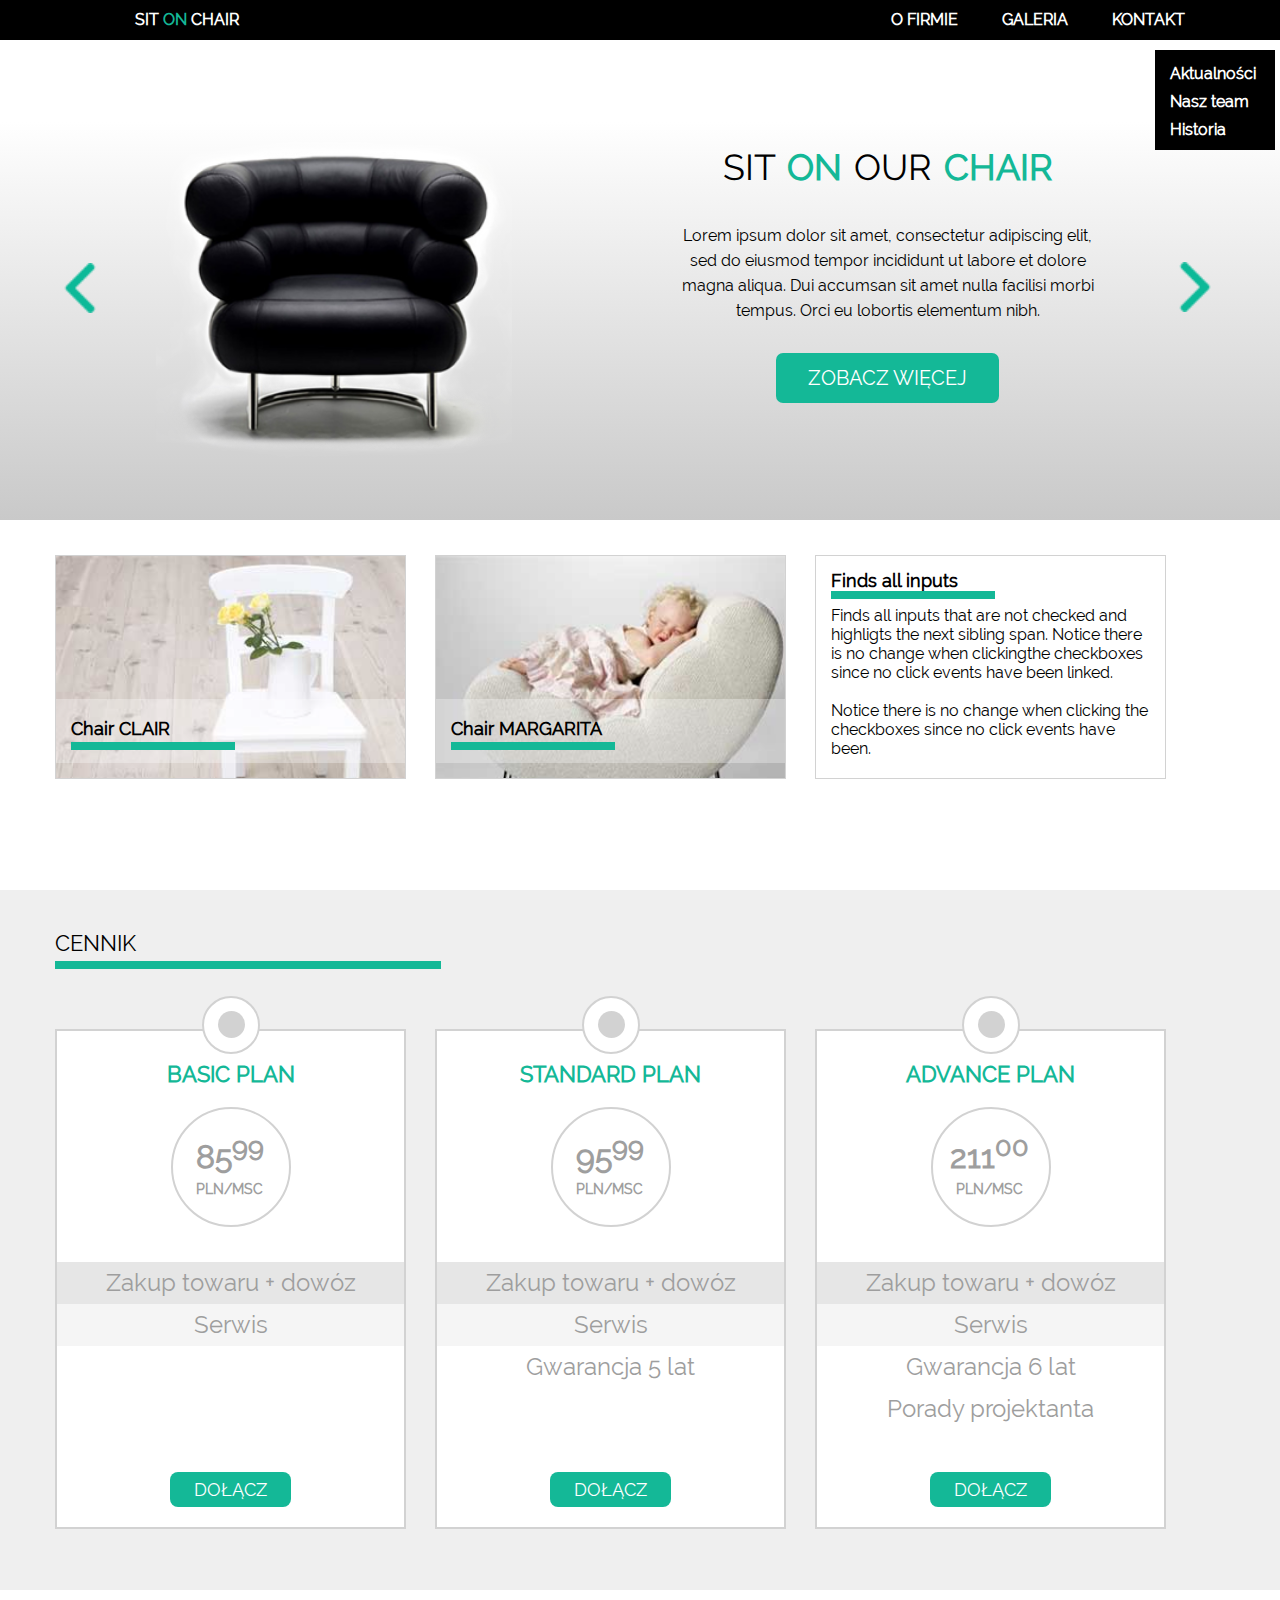
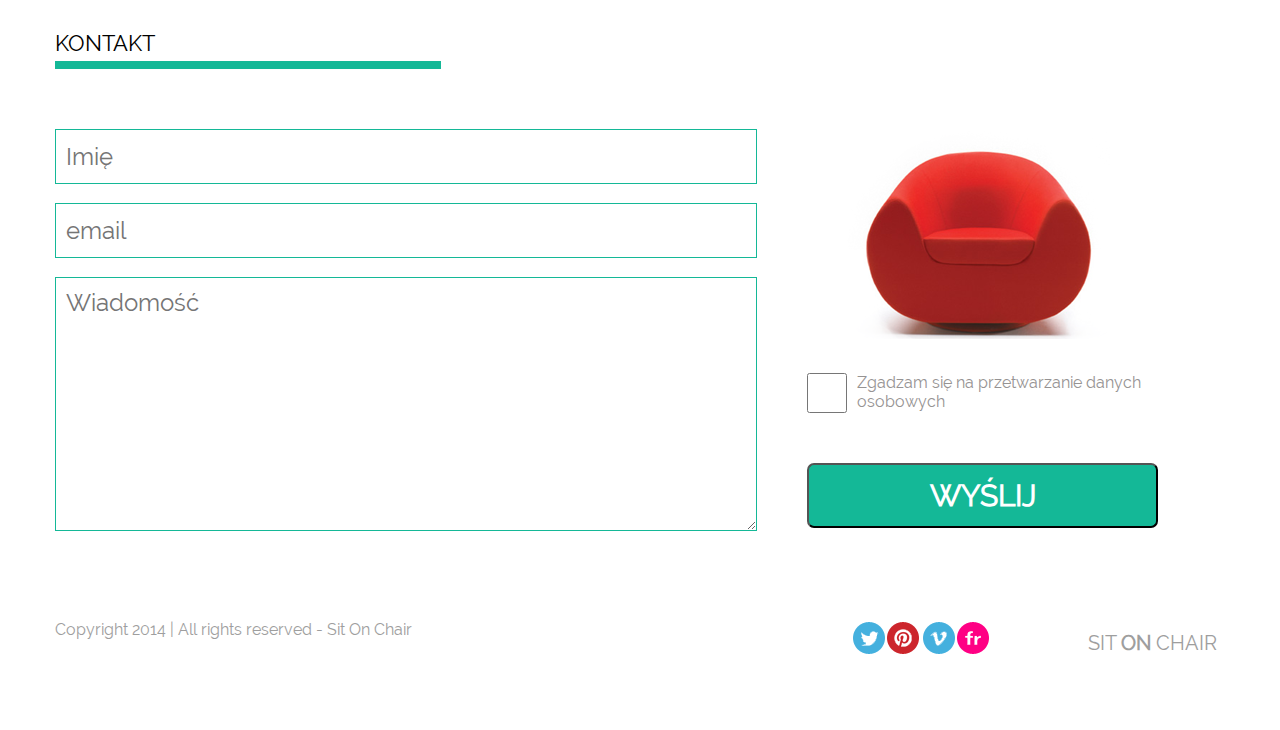
==== index.html @ 3a18ac3a "Skończenie części projektu - html/css - do dopracowania parę szczegółów" ====
<!DOCTYPE html>
<html lang="en">
<head>
    <meta charset="UTF-8">
    <title>CodersLab</title>
    <meta name="description" content="Strona z własnym projektem, na podstawie Coders Lab">
    <link rel="stylesheet" href="css/style.css">
</head>
<body>
  <main>
    <header id="navigation">
      <div class="container clearfix">
        <div id="companyname-top">
          Sit <span>on</span> chair
        </div>

        <nav class="menu">
          <ul>
            <li>O firmie</li>
            <li>Galeria</li>
            <li>Kontakt</li>
          </ul>
          </div>
          <div id="navigation-square">
            <ul>
              <li>Aktualności</li>
              <li>Nasz team</li>
              <li>Historia</li>
            </ul>
        </nav>
      </div>
    </header>

    <section id="chair-description">
      <div class="container clearfix">

        <div class="chair chair-pic">
          <img src="images/left-angle-bracket.png" id="left">

        </div>

        <div class="chair lead">
                    <img src="images/play-symbol.png" id="right">
          <h1>
            Sit <span>on</span> our <span>chair</span>
          </h1>
          <p>
            Lorem ipsum dolor sit amet, consectetur adipiscing elit, sed do eiusmod tempor incididunt ut labore et dolore magna aliqua. Dui accumsan sit amet nulla facilisi morbi tempus. Orci eu lobortis elementum nibh.
          </p>
          <div class="see-more">
            Zobacz więcej
          </div>

        </div>
      </div>
    </section>

    <section id="products">
      <div class="container">
        <div class="box pic1">
          <p>
            Chair <span>Clair</span>
          </p>
          <div class="sub-line">
          </div>
        </div>

        <div class="box pic2">
          <p>
            Chair <span>Margarita</span>
          </p>
          <div class="sub-line">
          </div>
        </div>
        <div class="box inputs">
          <p>
            Finds all inputs
          </p>
          <div class="sub-line">
          </div>
          <p>
            Finds all inputs that are not checked and highligts the next sibling span. Notice there is no change when clickingthe checkboxes since no click events have been linked.
          </p> <br>
          <p>
            Notice there is no change when clicking the checkboxes since no click events have been.
          </p>

        </div>
      </div>
    </section>

    <section id="price">
      <div class="price-info container">
        <h2>
          Cennik
        </h2>
        <div class="sub-line-long">
        </div>

          <!-- Box1 -->
        <div class="price-plans">
          <div class="big-circle">
            <div class="small-circle">
            </div>
          </div>
          <p>
            Basic plan
          </p>
          <div class="price-sup">
            <p>
              85<sup>99</sup>
            </p>
            <p>
              pln/msc
            </p>
          </div>
          <div class="price-conditions">
            <p>
              Zakup towaru + dowóz
            </p>
            <p>
              Serwis
            </p>
          </div>
          <div class="join">
            Dołącz
          </div>
        </div>

        <!-- Box 2 -->
        <div class="price-plans">
          <div class="big-circle">
            <div class="small-circle">
            </div>
          </div>
          <p>
            Standard Plan
          </p>
          <div class="price-sup">
            <p>
              95<sup>99</sup>
            </p>
            <p>
              pln/msc
            </p>
          </div>
          <div class="price-conditions">
            <p>
              Zakup towaru + dowóz
            </p>
            <p>
              Serwis
            </p>
            <p>
              Gwarancja 5 lat
            </p>
          </div>
          <div class="join">
            Dołącz
          </div>
        </div>

        <!-- Box 3 -->
        <div class="price-plans">
          <div class="big-circle">
            <div class="small-circle">
            </div>
          </div>
          <p>
            Advance Plan
          </p>
          <div class="price-sup">
            <p>
              211<sup>00</sup>
            </p>
            <p>
              pln/msc
            </p>
          </div>
          <div class="price-conditions">
            <p>
              Zakup towaru + dowóz
            </p>
            <p>
              Serwis
            </p>
            <p>
              Gwarancja 6 lat
            </p>
            <p>
              Porady projektanta
            </p>
          </div>
          <div class="join">
            Dołącz
          </div>
        </div>
      </div>
    </section>

    <section id="contact">
      <div class="container">
        <h3>
          Kontakt
        </h3>
        <div class="sub-line-long">
        </div>
        <form>

          <div class="contact contact-left">
            <input type="text" placeholder="Imię" name="first-name" id="name">
            <br> <br>
            <input type="email" name="email" placeholder="email" id="email">
            <br><br>
            <textarea name="about-me" id="aboutme" rows="8" cols="50" placeholder="Wiadomość" id="aboutme"></textarea>
            <br><br>
          </div>

          <div class = "contact contact-right">
            <div class="red-chair">
              <img src="images/red_chair.png">
            </div>

            <div class="checkbox clearfix">
              <input type="checkbox" id="agree">
              <h4>
                Zgadzam się na przetwarzanie danych osobowych
              </h4>
            </div>

            <div class="submit">
              <input type="submit" name="submit" value="Wyślij">
            </div>
          </div>
        </form>
      </div>
    </section>
  </main>
    <footer id="footer-info">
      <div class="container">
        <div class="footer social">
            Copyright 2014 | All rights reserved - Sit On Chair
          <img src="images/flickr.png">
          <img src="images/vimeo.png">
          <img src="images/pinterest.png">
          <img src="images/twitter.png">
        </div>
        <div class="footer footer-logo">
            Sit <span>On</span> Chair
        </div>
      </div>
    </footer>
</body>
</html>
---- css/style.css ----
/*reset*/
* {
  margin: 0;
  padding: 0;
  box-sizing: border-box;
}
/*end of reset*/

@font-face {
	font-family: 'Raleway';
	src:
		url('../fonts/Raleway-Regular.woff2') format('woff2'),
		url('../fonts/Raleway-Regular.woff') format('woff');
	font-weight: normal;
	font-style: normal;
}

* {
  font-family: 'Raleway', Arial, sans-serif;
}

.container {
  width: 1170px;
  margin: 0 auto;
  /*border: 1px solid red;*/
}

.clearfix::after, .clearfix::before {
  clear: both;
  content: '';
  display: table;
}

/*Navigation*/
#navigation {
  width: 100%;
  background-color: #000000;
  color: #ffffff;
  font-weight: 600;
  position: relative;
}

#companyname-top {
  float: left;
  padding: 10px 0px 10px 80px;
  line-height: 20px;
  text-transform: uppercase;
}
#companyname-top > span {
  color: #14B897;
}

.menu ul {
  text-align: right;
}
.menu > ul > li {
  text-transform: uppercase;
  list-style-type: none;
  display: inline-block;
  padding: 10px 40px 10px 0;
  line-height: 20px;
  /*border: 1px solid white;*/
}

#navigation-square {
  width: 120px;
  height: 100px;
  background-color: #000000;
  color: #ffffff;
  position: absolute;
  left: 1155px;
  margin-top: 10px;
  line-height: 28px;
  padding: 10px 15px 10px 15px;
}
#navigation-square > ul > li {
  list-style-type: none;
}

/*Section 1: chair description*/

#chair-description {
  width: 100%;
  height: 480px;
  background: -webkit-gradient(linear, left top, left bottom, color-stop(0%, #FFFFFF), color-stop(4%, #ffffff), color-stop(11%, #ffffff), color-stop(17%, #FFFFFF), color-stop(30%, #F6F6F6), color-stop(100%, #C9C9C9));
}

.chair {
  width: 50%;
  height: 400px;
  float: left;
  margin-top: 55px;
  /*border: 1px solid;*/
  position: relative;
}

.chair-pic {
  background-image: url('../images/black_chair.png');
  background-repeat: no-repeat;
  background-size: contain;
}
.chair #left {
  width: 50px;
  height: 50px;
  position: absolute;
  bottom: 100px;
  top: 168px;
}
.lead #right {
  width: 50px;
  height: 50px;
  position: absolute;
  bottom: 183px;
  right: 5px;
}

.lead {
  text-align: center;
  padding: 51px 90px 0 0;
  position: relative;
}

h1 {
  text-transform: uppercase;
  font-weight: 400;
  font-size: 36px;
  word-spacing: 3px;
}

h1 > span {
  font-weight: 900;
  color: #14B897;
}
.chair > p {
  margin: 35px 30px 30px 30px;
  font-size: 16px;
  line-height: 25px;
}

.see-more {
  text-transform: uppercase;
  background-color: #14B897;
  width: 45%;
  height: 50px;
  border-radius: 7px;
  margin: 0 auto;
  font-size: 20px;
  font-weight: 400;
  line-height: 50px;
  color: #ffffff;
}

/*Section 2 products*/
#products {
  width: 100%;
  height: 370px;
  /*border: 1px solid;*/
}

.box {
  display: inline-block;
  border: 1px solid #d2d2d2;
  vertical-align: top;
  position: relative;
  top: 35px;
  width: 30%;
  height: 224px;
  margin-right: 25px;
}

.pic1 {
  background-image: url('../images/box1_img.jpg');
  background-repeat: no-repeat;
  background-size: cover;
}
.pic2 {
  background-image: url('../images/box2_img.jpg');
  background-repeat: no-repeat;
  background-size: cover;
}
.sub-line {
  width: 47%;
  height: 8px;
  background-color: #14B897;
  position: absolute;
  bottom: 28px;
  left: 15px;
}

.inputs {
  padding: 0px 15px 0 15px;
}
.inputs > .sub-line {
  position: absolute;
  top: 35px;
}

.box > p:first-child {
  font-size: 18px;
  font-weight: 600;
  line-height: 50px;
}

.box > p > span {
  text-transform: uppercase;
}

.pic1 > p {
  background-color: rgba(255, 255, 255, 0.3);
  margin: 143px 0 50px 0px;
  padding: 5px 0 9px 15px;
  line-height: 18px;
}

.pic2 > p {
  background-color: rgba(255, 255, 255, 0.3);
  margin: 143px 0 50px 0px;
  padding: 5px 0 9px 15px;
  line-height: 18px;
}

/*Section - price*/
#price {
  width: 100%;
  height: 700px;
  background-color: #efefef;
}

.price-info > h2 {
  font-size: 22px;
  font-weight: 500;
  text-transform: uppercase;
  padding-top: 40px;
}

.sub-line-long {
  width: 33%;
  height: 8px;
  background-color: #14B897;
  margin: 5px 0 60px 0;`
}

.big-circle {
  width: 58px;
  height: 58px;
  border: 2px solid #d2d2d2;
  background-color: #ffffff;
  border-radius: 50%;
  position: absolute;
  left: 145px;
  top: -35px;
}

.small-circle {
  width: 27px;
  height: 27px;
  background-color: #d2d2d2;
  border-radius: 50%;
  margin: 12.5px auto;
}

.price-plans {
  width: 30%;
  height: 500px;
  border: 2px solid #d2d2d2;
  background-color: #ffffff;
  text-align: center;
  color: #9e9e9e;
  position: relative;
  display: inline-block;
  vertical-align: top;
  margin-right: 25px;
}

.price-plans > p {
  text-transform: uppercase;
  font-size: 22px;
  color: #14B897;
  text-align: center;
  padding: 30px 0 20px 0;
  font-weight: 600;
}

.price-sup {
  border: 2px solid #d2d2d2;
  width: 120px;
  height: 120px;
  border-radius: 50%;
  margin: 0 auto;
  padding: 22px 2px 30px 0;
}
.price-sup > p {
  text-transform: uppercase;
  font-weight: 600;
}
.price-sup > p:first-child {
  font-size: 32px;
}
.price-sup > p:nth-child(2) {
  font-size: 14px;
  line-height: 28px;
}
.price-conditions {
  font-size: 24px;
  line-height: 42px;
  margin: 35px auto;
}
.price-conditions > p:first-child {
  background-color: #e6e6e6;
}
.price-conditions > p:nth-child(2) {
  background-color: #f5f5f5;
}
.join {
  width: 35%;
  height: 35px;
  text-transform: uppercase;
  background-color: #14B897;
  color: #ffffff;
  border-radius: 8px;
  font-weight: 500;
  font-size: 18px;
  line-height: 35px;
  position: absolute;
  left: 113px;
  bottom: 20px;
}

/*Contact form*/
#contact {
  width: 100%;
  height: 630px;
  /*border: 1px solid yellow;*/
}

.contact {
  height: 400px;
  /*border: 1px solid;*/
  display: inline-block;
  vertical-align: bottom;
}
.contact-left {
  width: 60%;
}
.contact-right {
  width: 30%;
  margin-left: 46px;
}

h3 {
  font-size: 22px;
  font-weight: 500;
  text-transform: uppercase;
  padding-top: 40px;
}

.contact-left input {
  border: 1px solid #14B897;
  width: 100%;
  height: 55px;
  font-size: 24px;
  padding: 0 10px;
  font-weight: 300;
}

textarea {
  width: 100%;
  font-weight: 300;
  font-size: 24px;
  padding: 10px 10px;
  border: 1px solid #14B897;
}
.red-chair {
  margin: 0 40px 30px 40px;
}

.submit input{
  text-transform: uppercase;
  background-color: #14B897;
  width: 100%;
  height: 65px;
  border-radius: 7px;
  font-size: 30px;
  font-weight: 900;
  color: #ffffff;
  margin-top: 50px;
}

h4 {
  font-size: 16px;
  font-weight: 500;
  color: #969393;
}

#agree {
  width: 40px;
  height: 40px;
  float: left;
  margin-right: 10px;
}

/*Footer*/
#footer-info {
  width: 100%;
  height: 110px;
  background-color: #ffffff;
  color: #9e9e9e;
  /*border: 1px solid;*/
}
.footer {
  /*border: 1px solid;*/
  display: inline-block;
  vertical-align: bottom;
}

.social {
  width: 80%
}
.social > img {
  float: right;
}

.footer-logo {
  width: 19%;
  font-size: 20px;
  text-transform: uppercase;
  /*border: 1px solid;*/
  text-align: right;
}

.footer-logo > span {
  font-weight: 900;
  /*border: 1px solid;*/
}
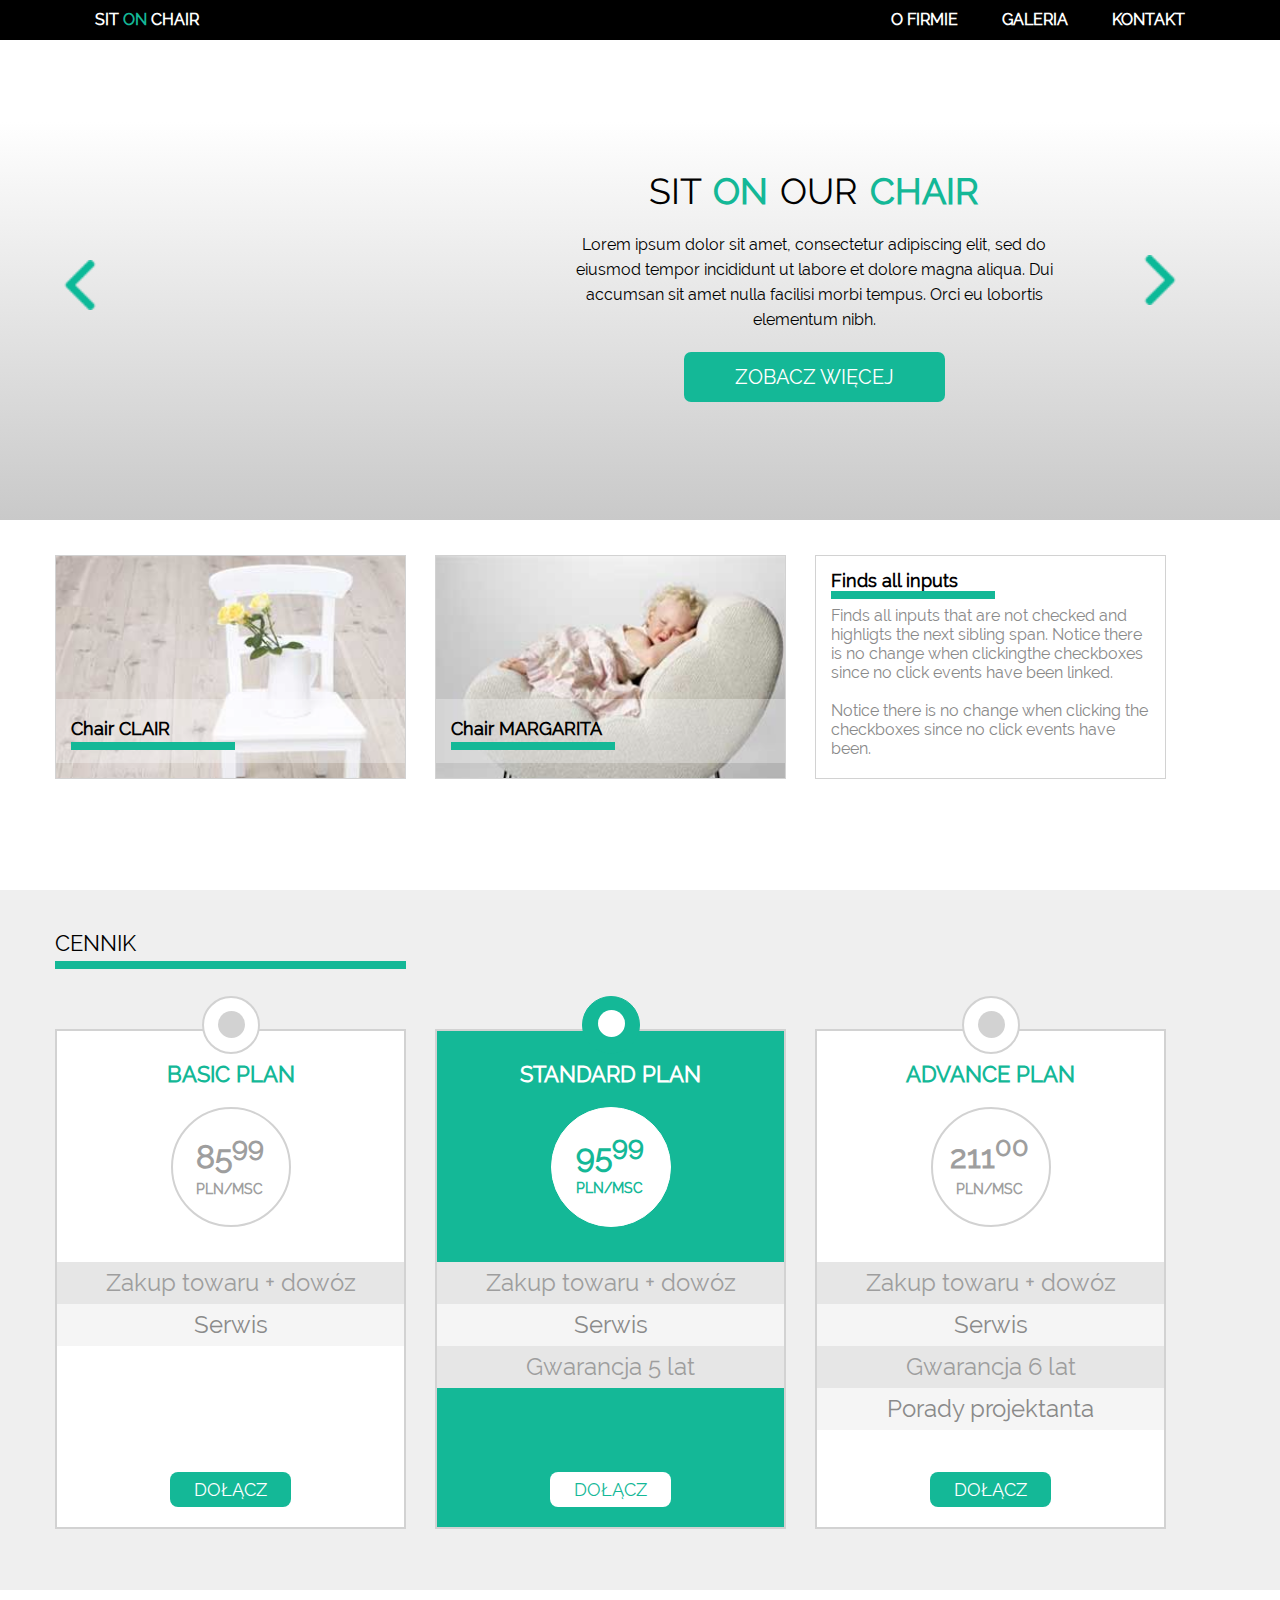
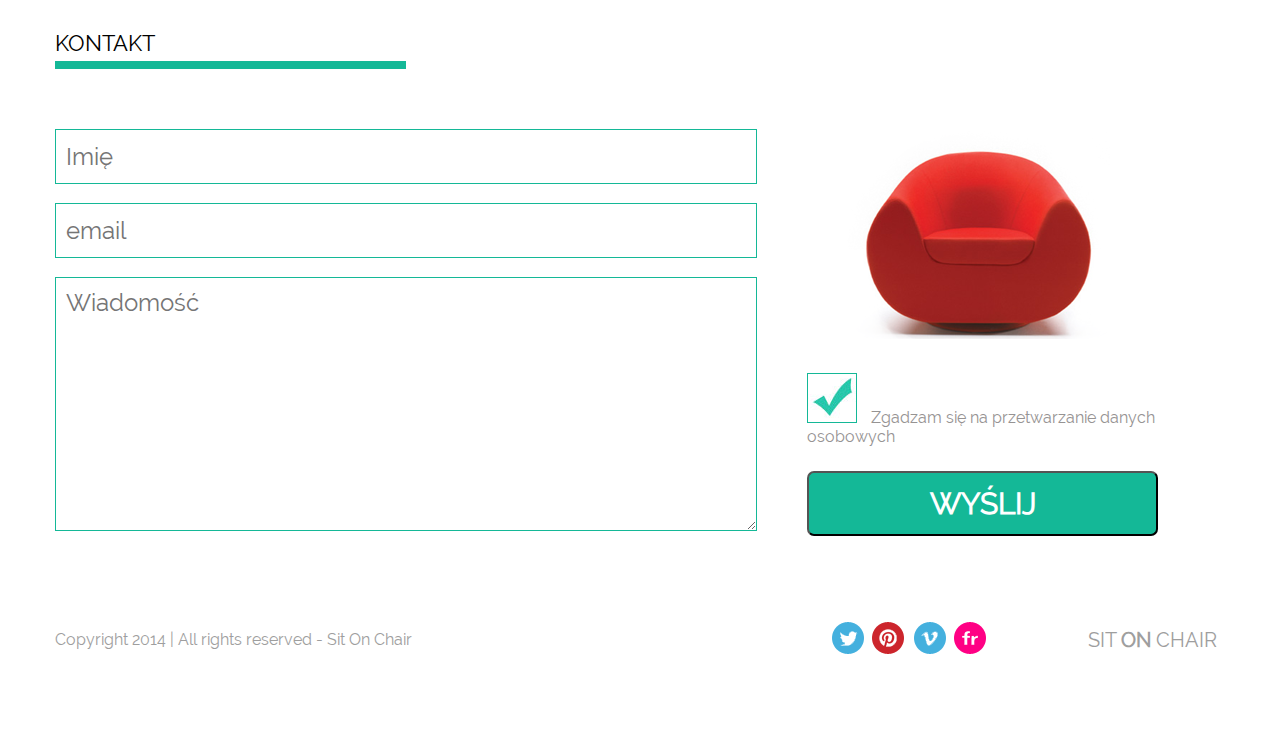
==== commit b547d57f: "Skończony projekt" ====
--- a/index.html
+++ b/index.html
@@ -5,6 +5,9 @@
     <title>CodersLab</title>
     <meta name="description" content="Strona z własnym projektem, na podstawie Coders Lab">
     <link rel="stylesheet" href="css/style.css">
+    <script type="text/javascript" src="js/app.js">
+
+    </script>
 </head>
 <body>
   <main>
@@ -16,31 +19,46 @@
 
         <nav class="menu">
           <ul>
-            <li>O firmie</li>
-            <li>Galeria</li>
-            <li>Kontakt</li>
+            <li><a href="#" class="nav-link">O firmie</a>
+              <ul>
+                <div class="arrow">
+                </div>
+                <li><a href="#" class="nav-link">Aktualności</a></li>
+                <li><a href="#" class="nav-link">Nasz team</a></li>
+                <li><a href="#" class="nav-link">Historia</a></li>
+              </ul>
+            </li>
+            <li><a href="#" class="nav-link">Galeria</a>
+              <ul>
+                <div class="arrow">
+                </div>
+                <li><a href="#" class="nav-link">Kolekcja 2015</a></li>
+                <li><a href="#" class="nav-link">Kolekcja 2016</a></li>
+              </ul>
+            </li>
+            <li><a href="#" class="nav-link">Kontakt</a></li>
           </ul>
           </div>
-          <div id="navigation-square">
-            <ul>
-              <li>Aktualności</li>
-              <li>Nasz team</li>
-              <li>Historia</li>
-            </ul>
-        </nav>
-      </div>
     </header>
 
     <section id="chair-description">
       <div class="container clearfix">
 
-        <div class="chair chair-pic">
-          <img src="images/left-angle-bracket.png" id="left">
-
+        <div class="chair chair-slider">
+          <ul class="slider">
+            <li><img src="images/black_chair.png" alt="Black chair"></li>
+            <li><img src="images/orange.png"></li>
+            <li><img src="images/red.png"></li>
+          </ul>
+          <a href="#">
+            <img src="images/left-angle-bracket.png" id="prev">
+          </a>
         </div>
 
         <div class="chair lead">
-                    <img src="images/play-symbol.png" id="right">
+          <a href="#">
+            <img src="images/play-symbol.png" id="next">
+          </a>
           <h1>
             Sit <span>on</span> our <span>chair</span>
           </h1>
@@ -50,7 +68,6 @@
           <div class="see-more">
             Zobacz więcej
           </div>
-
         </div>
       </div>
     </section>
@@ -72,15 +89,18 @@
           <div class="sub-line">
           </div>
         </div>
+
         <div class="box inputs">
           <p>
             Finds all inputs
-          </p>
-          <div class="sub-line">
-          </div>
+            <div class="sub-line">
+            </div>
+          </p>
+
           <p>
             Finds all inputs that are not checked and highligts the next sibling span. Notice there is no change when clickingthe checkboxes since no click events have been linked.
-          </p> <br>
+          </p>
+            <br>
           <p>
             Notice there is no change when clicking the checkboxes since no click events have been.
           </p>
@@ -122,13 +142,15 @@
               Serwis
             </p>
           </div>
-          <div class="join">
-            Dołącz
-          </div>
+          <a href="#">
+            <div class="join">
+              Dołącz
+            </div>
+          </a>
         </div>
 
         <!-- Box 2 -->
-        <div class="price-plans">
+        <div class="price-plans option-two">
           <div class="big-circle">
             <div class="small-circle">
             </div>
@@ -155,9 +177,11 @@
               Gwarancja 5 lat
             </p>
           </div>
-          <div class="join">
-            Dołącz
-          </div>
+          <a href="#">
+            <div class="join">
+              Dołącz
+            </div>
+          </a>
         </div>
 
         <!-- Box 3 -->
@@ -191,9 +215,11 @@
               Porady projektanta
             </p>
           </div>
-          <div class="join">
-            Dołącz
-          </div>
+          <a href="#">
+            <div class="join">
+              Dołącz
+            </div>
+          </a>
         </div>
       </div>
     </section>
@@ -220,13 +246,11 @@
             <div class="red-chair">
               <img src="images/red_chair.png">
             </div>
-
-            <div class="checkbox clearfix">
-              <input type="checkbox" id="agree">
-              <h4>
+            <input type="checkbox" id="agree" name="check" checked/>
+            <label for="agree">
+              <span> </span>
                 Zgadzam się na przetwarzanie danych osobowych
-              </h4>
-            </div>
+            </label>
 
             <div class="submit">
               <input type="submit" name="submit" value="Wyślij">
@@ -237,16 +261,16 @@
     </section>
   </main>
     <footer id="footer-info">
-      <div class="container">
+      <div class="container clearfix">
         <div class="footer social">
-            Copyright 2014 | All rights reserved - Sit On Chair
-          <img src="images/flickr.png">
-          <img src="images/vimeo.png">
-          <img src="images/pinterest.png">
-          <img src="images/twitter.png">
+          Copyright 2014 | All rights reserved - Sit On Chair
+          <a href="#"><img src="images/flickr.png"></a>
+          <a href="#"><img src="images/vimeo.png"></a>
+          <a href="#"><img src="images/pinterest.png"></a>
+          <a href="#"><img src="images/twitter.png"></a>
         </div>
         <div class="footer footer-logo">
-            Sit <span>On</span> Chair
+          Sit <span>On</span> Chair
         </div>
       </div>
     </footer>
--- a/css/style.css
+++ b/css/style.css
@@ -22,7 +22,6 @@
 .container {
   width: 1170px;
   margin: 0 auto;
-  /*border: 1px solid red;*/
 }
 
 .clearfix::after, .clearfix::before {
@@ -42,7 +41,8 @@
 
 #companyname-top {
   float: left;
-  padding: 10px 0px 10px 80px;
+  padding: 10px 0px 10px 40px;
+  font-size: 16px;
   line-height: 20px;
   text-transform: uppercase;
 }
@@ -59,22 +59,35 @@
   display: inline-block;
   padding: 10px 40px 10px 0;
   line-height: 20px;
-  /*border: 1px solid white;*/
-}
-
-#navigation-square {
-  width: 120px;
-  height: 100px;
-  background-color: #000000;
+  position: relative;
+}
+
+.nav-link {
+  text-decoration: none;
   color: #ffffff;
-  position: absolute;
-  left: 1155px;
-  margin-top: 10px;
-  line-height: 28px;
-  padding: 10px 15px 10px 15px;
-}
-#navigation-square > ul > li {
+}
+.menu > ul > li > ul {
+  width: 130px;
+  font-size: 16px;
+  line-height: 30px;
+  background-color: black;
+  padding: 10px 0px 10px 15px;
+  position: absolute;
+  top: 55px;
+  left: -30px;
+  display: none;
   list-style-type: none;
+  text-align: left;
+  text-transform: none;
+}
+.arrow {
+  border: 12px solid transparent;
+  border-bottom: 12px solid black;
+  width: 0;
+  height: 0;
+  position: absolute;
+  top: -24px;
+  left: 50px;
 }
 
 /*Section 1: chair description*/
@@ -86,37 +99,53 @@
 }
 
 .chair {
-  width: 50%;
   height: 400px;
   float: left;
-  margin-top: 55px;
-  /*border: 1px solid;*/
+  margin-top: 80px;
   position: relative;
 }
 
-.chair-pic {
-  background-image: url('../images/black_chair.png');
+.chair-slider {
+  width: 40%;
+}
+
+ /*Slider*/
+.slider img {
   background-repeat: no-repeat;
   background-size: contain;
 }
-.chair #left {
+
+.slider ul{
+  list-style: none;
+}
+
+.slider li{
+  display: none;
+}
+.slider .visible {
+  display: block;
+}
+
+#prev {
   width: 50px;
   height: 50px;
   position: absolute;
   bottom: 100px;
-  top: 168px;
-}
-.lead #right {
+  top: 140px;
+}
+
+#next {
   width: 50px;
   height: 50px;
   position: absolute;
-  bottom: 183px;
-  right: 5px;
+  bottom: 215px;
+  right: 40px;
 }
 
 .lead {
+  width: 60%;
   text-align: center;
-  padding: 51px 90px 0 0;
+  padding: 50px 150px 0 30px;
   position: relative;
 }
 
@@ -132,7 +161,7 @@
   color: #14B897;
 }
 .chair > p {
-  margin: 35px 30px 30px 30px;
+  margin: 20px 10px 20px 10px;
   font-size: 16px;
   line-height: 25px;
 }
@@ -140,7 +169,7 @@
 .see-more {
   text-transform: uppercase;
   background-color: #14B897;
-  width: 45%;
+  width: 50%;
   height: 50px;
   border-radius: 7px;
   margin: 0 auto;
@@ -154,7 +183,6 @@
 #products {
   width: 100%;
   height: 370px;
-  /*border: 1px solid;*/
 }
 
 .box {
@@ -172,6 +200,7 @@
   background-image: url('../images/box1_img.jpg');
   background-repeat: no-repeat;
   background-size: cover;
+
 }
 .pic2 {
   background-image: url('../images/box2_img.jpg');
@@ -189,6 +218,7 @@
 
 .inputs {
   padding: 0px 15px 0 15px;
+  color: #8a8a8a;
 }
 .inputs > .sub-line {
   position: absolute;
@@ -199,6 +229,7 @@
   font-size: 18px;
   font-weight: 600;
   line-height: 50px;
+  color: #000000;
 }
 
 .box > p > span {
@@ -234,7 +265,7 @@
 }
 
 .sub-line-long {
-  width: 33%;
+  width: 30%;
   height: 8px;
   background-color: #14B897;
   margin: 5px 0 60px 0;`
@@ -265,7 +296,7 @@
   border: 2px solid #d2d2d2;
   background-color: #ffffff;
   text-align: center;
-  color: #9e9e9e;
+  color: #14B897;
   position: relative;
   display: inline-block;
   vertical-align: top;
@@ -275,7 +306,6 @@
 .price-plans > p {
   text-transform: uppercase;
   font-size: 22px;
-  color: #14B897;
   text-align: center;
   padding: 30px 0 20px 0;
   font-weight: 600;
@@ -288,6 +318,7 @@
   border-radius: 50%;
   margin: 0 auto;
   padding: 22px 2px 30px 0;
+  color: #9e9e9e;
 }
 .price-sup > p {
   text-transform: uppercase;
@@ -304,13 +335,16 @@
   font-size: 24px;
   line-height: 42px;
   margin: 35px auto;
-}
-.price-conditions > p:first-child {
+  color: #9e9e9e;
+}
+.price-conditions > p:nth-child(2n+1) {
   background-color: #e6e6e6;
 }
-.price-conditions > p:nth-child(2) {
+.price-conditions > p:nth-child(2n+2) {
   background-color: #f5f5f5;
-}
+  color: #8a8a8a;
+}
+
 .join {
   width: 35%;
   height: 35px;
@@ -326,16 +360,40 @@
   bottom: 20px;
 }
 
+/*Price plan nr2*/
+.price-plans:nth-child(2n+2) {
+    background-color: #14B897;
+    color: #ffffff;
+}
+.option-two .big-circle {
+  background-color: #14B897;
+  border: 1px solid #14B897;
+}
+.option-two .small-circle {
+  background-color: #ffffff;
+}
+
+.option-two .price-sup {
+  background-color: white;
+  color: #14B897;
+  border: 1px solid #ffffff;
+}
+.option-two .price-conditions {
+  color: #9e9e9e;
+}
+.option-two .join {
+  background-color: #ffffff;
+  color: #14B897;
+}
+
 /*Contact form*/
 #contact {
   width: 100%;
   height: 630px;
-  /*border: 1px solid yellow;*/
 }
 
 .contact {
   height: 400px;
-  /*border: 1px solid;*/
   display: inline-block;
   vertical-align: bottom;
 }
@@ -360,7 +418,6 @@
   height: 55px;
   font-size: 24px;
   padding: 0 10px;
-  font-weight: 300;
 }
 
 textarea {
@@ -374,7 +431,7 @@
   margin: 0 40px 30px 40px;
 }
 
-.submit input{
+.submit input {
   text-transform: uppercase;
   background-color: #14B897;
   width: 100%;
@@ -383,52 +440,64 @@
   font-size: 30px;
   font-weight: 900;
   color: #ffffff;
-  margin-top: 50px;
-}
-
-h4 {
+  margin-top: 25px;
+}
+
+/*Input checkbox*/
+input[type="checkbox"] {
+    display:none;
+}
+
+input[type="checkbox"] + label span {
+    display: inline-block;
+    width: 50px;
+    height: 50px;
+    border: 1px solid #14B897;
+    background-image: url("images/form_ok.jpg");
+    background-repeat: no-repeat;
+    background-position: center;
+    margin-right: 10px;
+}
+input[type="checkbox"]:checked + label span {
+    background-image: url("../images/form_ok.jpg");
+    background-repeat: no-repeat;
+}
+
+input[type="checkbox"] + label{
   font-size: 16px;
   font-weight: 500;
   color: #969393;
 }
 
-#agree {
-  width: 40px;
-  height: 40px;
-  float: left;
-  margin-right: 10px;
-}
-
 /*Footer*/
 #footer-info {
   width: 100%;
   height: 110px;
   background-color: #ffffff;
   color: #9e9e9e;
-  /*border: 1px solid;*/
-}
+}
+
 .footer {
-  /*border: 1px solid;*/
   display: inline-block;
   vertical-align: bottom;
+  line-height: 40px;
 }
 
 .social {
-  width: 80%
-}
-.social > img {
+  width: 80%;
+}
+.social a img {
   float: right;
+  padding: 0 3px;
 }
 
 .footer-logo {
   width: 19%;
   font-size: 20px;
   text-transform: uppercase;
-  /*border: 1px solid;*/
   text-align: right;
 }
 
 .footer-logo > span {
   font-weight: 900;
-  /*border: 1px solid;*/
-}
+}
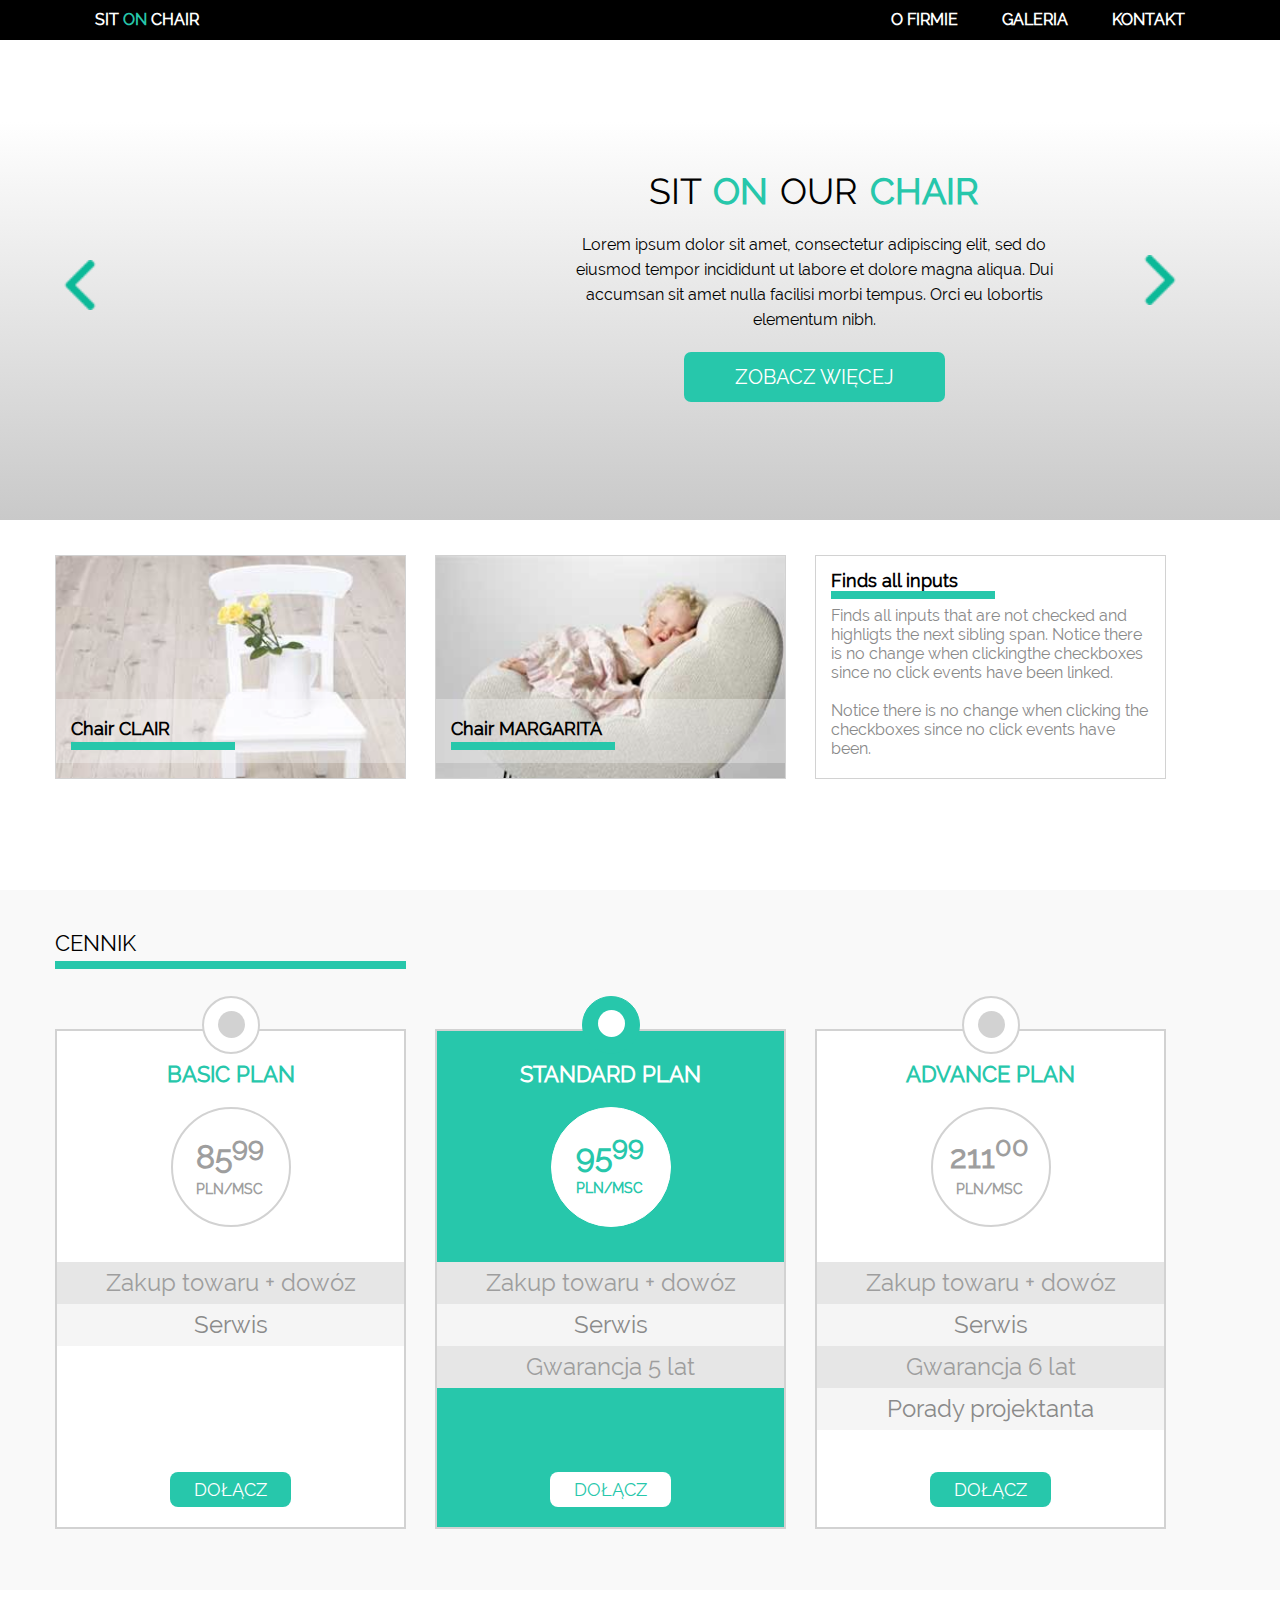
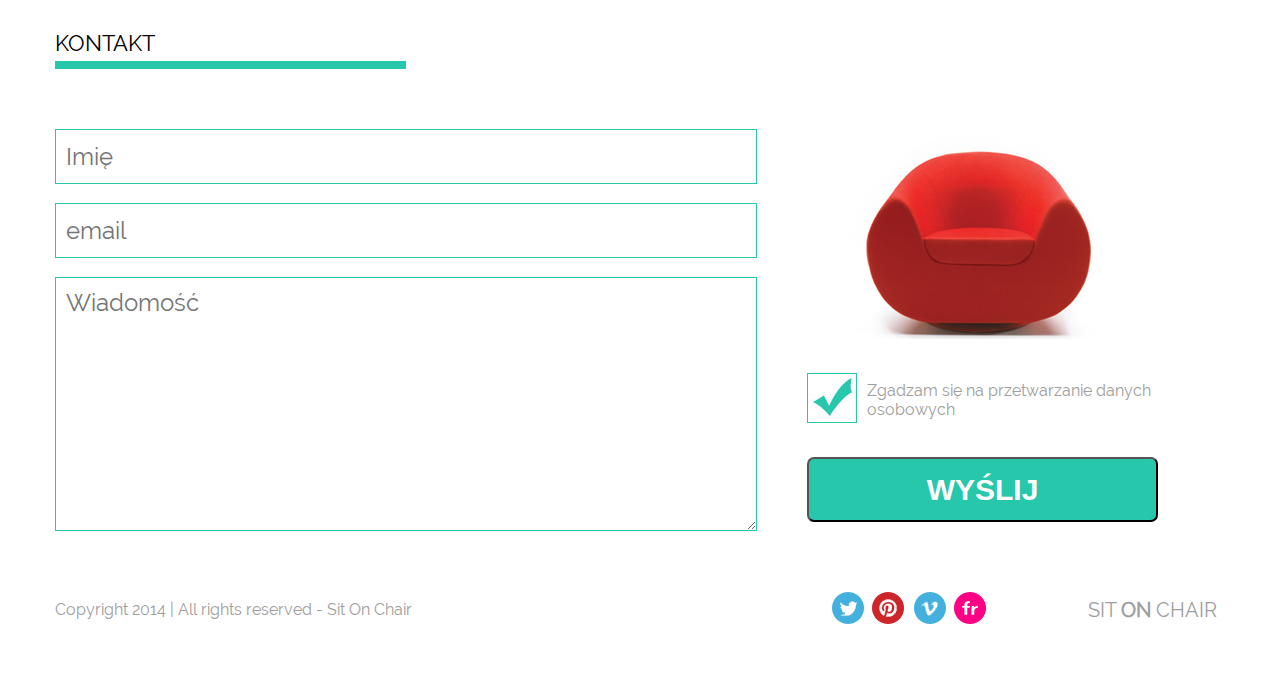
==== commit fc185f4d: "poprawiłam wcięcia i brakujący tag w nawigacji" ====
--- a/index.html
+++ b/index.html
@@ -2,12 +2,12 @@
 <html lang="en">
 <head>
     <meta charset="UTF-8">
-    <title>CodersLab</title>
-    <meta name="description" content="Strona z własnym projektem, na podstawie Coders Lab">
+    <meta name="description" content="Strona z pierwszym własnym projektem, na podstawie pliku jpg Coders Lab">
+    <title>Sit On Chair project</title>
     <link rel="stylesheet" href="css/style.css">
     <script type="text/javascript" src="js/app.js">
-
     </script>
+
 </head>
 <body>
   <main>
@@ -38,7 +38,9 @@
             </li>
             <li><a href="#" class="nav-link">Kontakt</a></li>
           </ul>
-          </div>
+        </nav>
+
+      </div>
     </header>
 
     <section id="chair-description">
@@ -246,12 +248,15 @@
             <div class="red-chair">
               <img src="images/red_chair.png">
             </div>
-            <input type="checkbox" id="agree" name="check" checked/>
-            <label for="agree">
-              <span> </span>
+            <div class="agree-area">
+              <input type="checkbox" id="agree" name="check" checked/>
+              <label for="agree">
+                <span> </span>
+              </label>
+              <p>
                 Zgadzam się na przetwarzanie danych osobowych
-            </label>
-
+              </p>
+            </div>
             <div class="submit">
               <input type="submit" name="submit" value="Wyślij">
             </div>
@@ -259,6 +264,7 @@
         </form>
       </div>
     </section>
+
   </main>
     <footer id="footer-info">
       <div class="container clearfix">
--- a/css/style.css
+++ b/css/style.css
@@ -15,7 +15,8 @@
 	font-style: normal;
 }
 
-* {
+body {
+  margin: 0;
   font-family: 'Raleway', Arial, sans-serif;
 }
 
@@ -47,7 +48,7 @@
   text-transform: uppercase;
 }
 #companyname-top > span {
-  color: #14B897;
+  color: #27c7ab;
 }
 
 .menu ul {
@@ -60,6 +61,7 @@
   padding: 10px 40px 10px 0;
   line-height: 20px;
   position: relative;
+  z-index: 1;
 }
 
 .nav-link {
@@ -67,7 +69,7 @@
   color: #ffffff;
 }
 .menu > ul > li > ul {
-  width: 130px;
+  width: 140px;
   font-size: 16px;
   line-height: 30px;
   background-color: black;
@@ -158,7 +160,7 @@
 
 h1 > span {
   font-weight: 900;
-  color: #14B897;
+  color: #27c7ab;
 }
 .chair > p {
   margin: 20px 10px 20px 10px;
@@ -168,7 +170,7 @@
 
 .see-more {
   text-transform: uppercase;
-  background-color: #14B897;
+  background-color: #27c7ab;
   width: 50%;
   height: 50px;
   border-radius: 7px;
@@ -210,7 +212,7 @@
 .sub-line {
   width: 47%;
   height: 8px;
-  background-color: #14B897;
+  background-color: #27c7ab;
   position: absolute;
   bottom: 28px;
   left: 15px;
@@ -254,7 +256,7 @@
 #price {
   width: 100%;
   height: 700px;
-  background-color: #efefef;
+  background-color: #f9f9f9;
 }
 
 .price-info > h2 {
@@ -267,7 +269,7 @@
 .sub-line-long {
   width: 30%;
   height: 8px;
-  background-color: #14B897;
+  background-color: #27c7ab;
   margin: 5px 0 60px 0;`
 }
 
@@ -296,7 +298,7 @@
   border: 2px solid #d2d2d2;
   background-color: #ffffff;
   text-align: center;
-  color: #14B897;
+  color: #27c7ab;
   position: relative;
   display: inline-block;
   vertical-align: top;
@@ -349,7 +351,7 @@
   width: 35%;
   height: 35px;
   text-transform: uppercase;
-  background-color: #14B897;
+  background-color: #27c7ab;
   color: #ffffff;
   border-radius: 8px;
   font-weight: 500;
@@ -362,12 +364,12 @@
 
 /*Price plan nr2*/
 .price-plans:nth-child(2n+2) {
-    background-color: #14B897;
+    background-color: #27c7ab;
     color: #ffffff;
 }
 .option-two .big-circle {
-  background-color: #14B897;
-  border: 1px solid #14B897;
+  background-color: #27c7ab;
+  border: 1px solid #27c7ab;
 }
 .option-two .small-circle {
   background-color: #ffffff;
@@ -375,7 +377,7 @@
 
 .option-two .price-sup {
   background-color: white;
-  color: #14B897;
+  color: #27c7ab;
   border: 1px solid #ffffff;
 }
 .option-two .price-conditions {
@@ -383,13 +385,13 @@
 }
 .option-two .join {
   background-color: #ffffff;
-  color: #14B897;
+  color: #27c7ab;
 }
 
 /*Contact form*/
 #contact {
   width: 100%;
-  height: 630px;
+  height: 600px;
 }
 
 .contact {
@@ -413,7 +415,8 @@
 }
 
 .contact-left input {
-  border: 1px solid #14B897;
+  font-family: inherit;
+  border: 1px solid #27c7ab;
   width: 100%;
   height: 55px;
   font-size: 24px;
@@ -421,11 +424,11 @@
 }
 
 textarea {
-  width: 100%;
-  font-weight: 300;
+  font-family: inherit;
+  width: 100%;
   font-size: 24px;
   padding: 10px 10px;
-  border: 1px solid #14B897;
+  border: 1px solid #27c7ab;
 }
 .red-chair {
   margin: 0 40px 30px 40px;
@@ -433,17 +436,23 @@
 
 .submit input {
   text-transform: uppercase;
-  background-color: #14B897;
+  background-color: #27c7ab;
   width: 100%;
   height: 65px;
   border-radius: 7px;
   font-size: 30px;
-  font-weight: 900;
+  font-weight: 600;
   color: #ffffff;
-  margin-top: 25px;
-}
-
-/*Input checkbox*/
+  margin-top: 30px;
+}
+.agree-area {
+  display: flex;
+  justify-content: center;
+  align-items: center;
+  color: #9e9e9e;
+}
+
+/*Input checkbox agree*/
 input[type="checkbox"] {
     display:none;
 }
@@ -452,7 +461,7 @@
     display: inline-block;
     width: 50px;
     height: 50px;
-    border: 1px solid #14B897;
+    border: 1px solid #27c7ab;
     background-image: url("images/form_ok.jpg");
     background-repeat: no-repeat;
     background-position: center;
